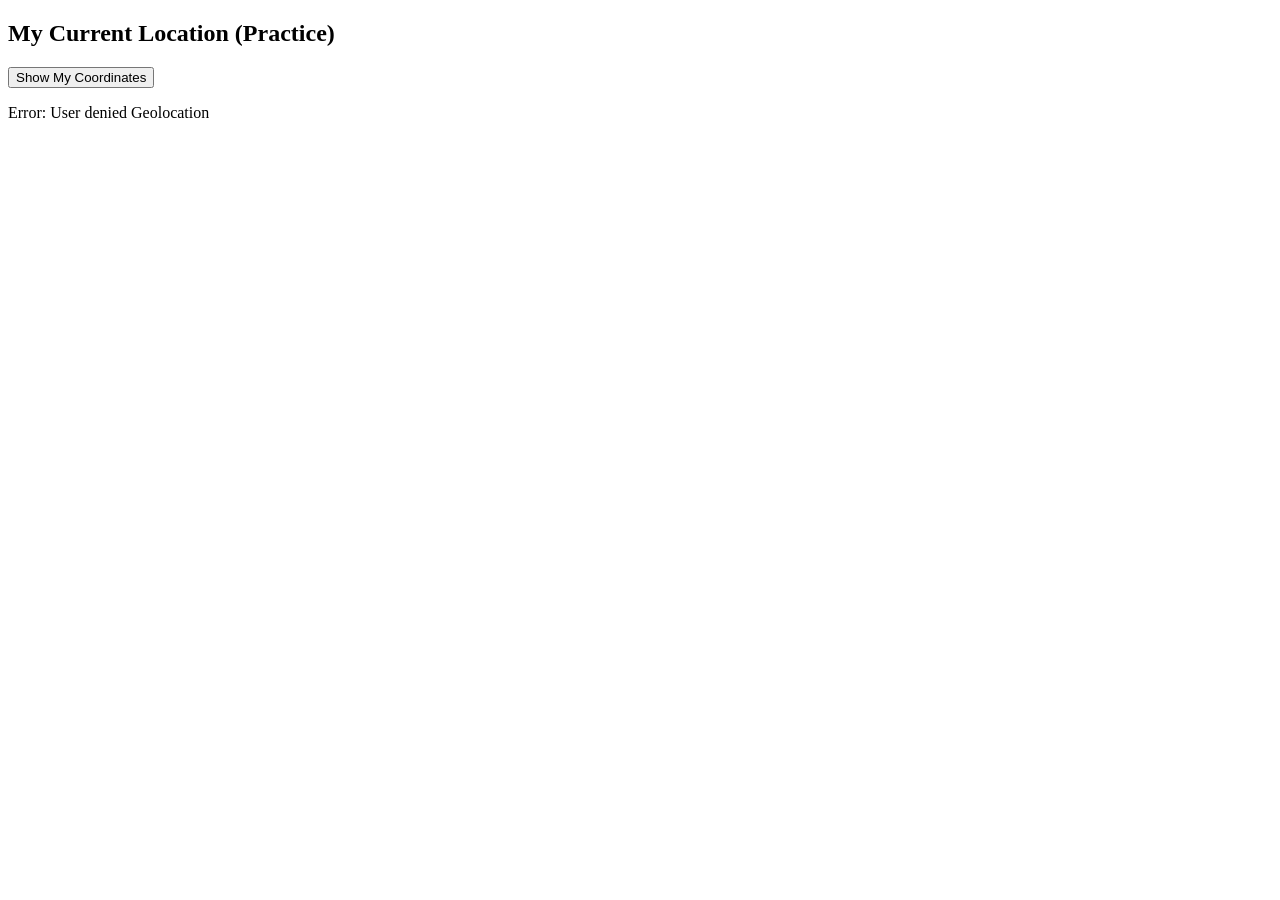
==== apex.html @ 78ddf8ea "Add files via upload" ====
<!DOCTYPE html>
<html lang="en">
<head>
    <meta charset="UTF-8">
    <title>Geolocation Practice</title>
</head>
<body>
    <h2>My Current Location (Practice)</h2>
    <button onclick="getLocation()">Show My Coordinates</button>
    <p id="output">Click the button to test browser permission.</p>

    <script>
        function getLocation() {
            const output = document.getElementById("output");

            // Check if the browser supports Geolocation
            if (!navigator.geolocation) {
                output.textContent = "Geolocation is not supported by your browser.";
                return;
            }

            output.textContent = "Requesting permission...";

            // Request the current device's location
            navigator.geolocation.getCurrentPosition(
                (position) => {
                    const lat = position.coords.latitude;
                    const lon = position.coords.longitude;
                    output.textContent = `Latitude: ${lat}, Longitude: ${lon}`;
                },
                (error) => {
                    output.textContent = `Error: ${error.message}`;
                }
            );
        }
        navigator.geolocation.getCurrentPosition(
    (position) => {
        const lat = position.coords.latitude;
        const lon = position.coords.longitude;
        const accuracy = position.coords.accuracy; // Accuracy in meters
        output.textContent = `Latitude: ${lat}, Longitude: ${lon} (Accuracy: ${accuracy} meters)`;
    },
    (error) => {
        output.textContent = `Error: ${error.message}`;
    },
    {
        enableHighAccuracy: true,
        timeout: 10000,
        maximumAge: 0
    }
);
    </script>
</body>
</html>
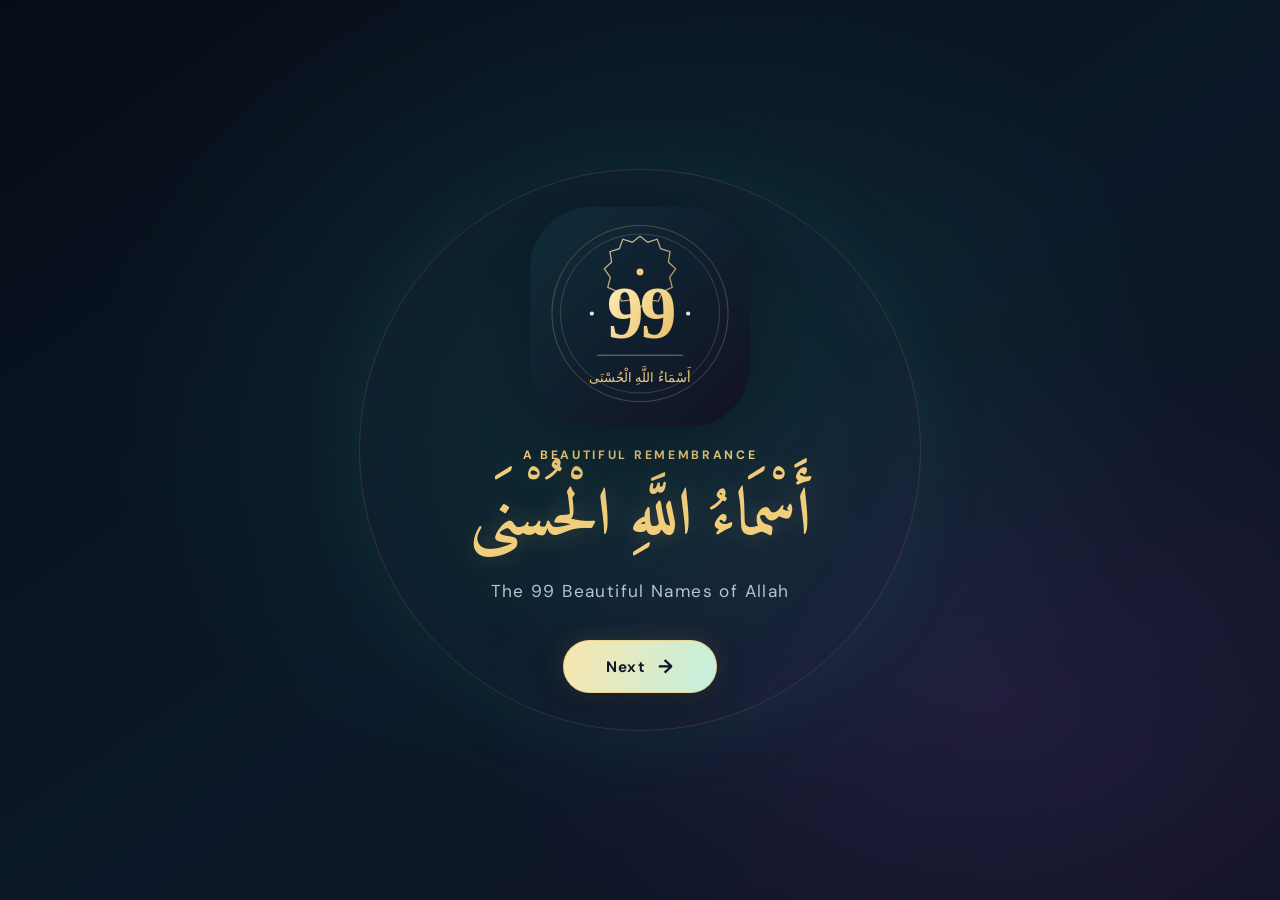
==== commit 76f5037c: "Add files via upload" ====
--- a/apex.html
+++ b/apex.html
@@ -1,54 +1,47 @@
 <!DOCTYPE html>
 <html lang="en">
+
 <head>
     <meta charset="UTF-8">
-    <title>Geolocation Practice</title>
+    <meta name="viewport" content="width=device-width, initial-scale=1.0">
+    <meta name="theme-color" content="#080e19">
+    <meta name="description" content="Explore the 99 beautiful names of Allah with meanings and Arabic pronunciation.">
+    <meta name="apple-mobile-web-app-capable" content="yes">
+    <meta name="apple-mobile-web-app-status-bar-style" content="black-translucent">
+    <title>99 Names of Allah</title>
+    <link rel="manifest" href="manifest.webmanifest">
+    <link rel="icon" href="icon.svg" type="image/svg+xml">
+    <link rel="stylesheet" href="style.css">
 </head>
+
 <body>
-    <h2>My Current Location (Practice)</h2>
-    <button onclick="getLocation()">Show My Coordinates</button>
-    <p id="output">Click the button to test browser permission.</p>
+    <section class="splash-screen" id="splashScreen" aria-labelledby="splashTitle">
+        <div class="splash-content">
+            <img class="splash-logo" src="icon.svg" alt="Asma ul Husna logo">
+            <p class="splash-eyebrow">A beautiful remembrance</p>
+            <h1 id="splashTitle" lang="ar" dir="rtl">أَسْمَاءُ اللَّهِ الْحُسْنَى</h1>
+            <p class="splash-subtitle">The 99 Beautiful Names of Allah</p>
+            <button class="next-button" id="splashNextButton" type="button">Next <span
+                    aria-hidden="true">→</span></button>
+        </div>
+    </section>
 
-    <script>
-        function getLocation() {
-            const output = document.getElementById("output");
+    <main class="page" id="appContent" hidden>
+        <header class="hero">
+            <p class="eyebrow" lang="ar" dir="rtl">أَسْمَاءُ اللَّهِ الْحُسْنَى</p>
+            <h1 id="appHeading" tabindex="-1">99 Names of Allah</h1>
+            <p class="arabic-intro">بِسْمِ اللَّهِ الرَّحْمَٰنِ الرَّحِيمِ</p>
+            <p class="intro">Beautiful names, qualities, and attributes of Allah</p>
+            <button class="install-button" id="installAppButton" type="button" hidden>Install App</button>
+        </header>
 
-            // Check if the browser supports Geolocation
-            if (!navigator.geolocation) {
-                output.textContent = "Geolocation is not supported by your browser.";
-                return;
-            }
+        <section class="names-grid" id="namesGrid" aria-label="Names of Allah"></section>
 
-            output.textContent = "Requesting permission...";
+        <footer>
+            <p>ٱللّٰه</p>
+        </footer>
+    </main>
+    <script src="script.js"></script>
+</body>
 
-            // Request the current device's location
-            navigator.geolocation.getCurrentPosition(
-                (position) => {
-                    const lat = position.coords.latitude;
-                    const lon = position.coords.longitude;
-                    output.textContent = `Latitude: ${lat}, Longitude: ${lon}`;
-                },
-                (error) => {
-                    output.textContent = `Error: ${error.message}`;
-                }
-            );
-        }
-        navigator.geolocation.getCurrentPosition(
-    (position) => {
-        const lat = position.coords.latitude;
-        const lon = position.coords.longitude;
-        const accuracy = position.coords.accuracy; // Accuracy in meters
-        output.textContent = `Latitude: ${lat}, Longitude: ${lon} (Accuracy: ${accuracy} meters)`;
-    },
-    (error) => {
-        output.textContent = `Error: ${error.message}`;
-    },
-    {
-        enableHighAccuracy: true,
-        timeout: 10000,
-        maximumAge: 0
-    }
-);
-    </script>
-</body>
-</html>
+</html>
--- a/style.css
+++ b/style.css
@@ -0,0 +1,549 @@
+@import url('https://fonts.googleapis.com/css2?family=Amiri:wght@400;700&family=Cormorant+Garamond:wght@500;600;700&family=DM+Sans:wght@400;500;600;700&display=swap');
+
+:root {
+    color-scheme: dark;
+    --ink: #f3eedf;
+    --muted: #b4c3ce;
+    --green: #c3f0df;
+    --gold: #f1ce7b;
+    --paper: #080e19;
+    --card: rgba(15, 27, 44, 0.82);
+}
+
+* {
+    box-sizing: border-box;
+}
+
+body {
+    position: relative;
+    isolation: isolate;
+    min-height: 100vh;
+    margin: 0;
+    padding: 48px 20px 28px;
+    color: var(--ink);
+    background:
+        radial-gradient(ellipse at 12% 14%, rgba(35, 122, 114, 0.23), transparent 38rem),
+        radial-gradient(ellipse at 88% 20%, rgba(103, 65, 145, 0.2), transparent 34rem),
+        radial-gradient(ellipse at 52% 100%, rgba(177, 129, 58, 0.13), transparent 40rem),
+        linear-gradient(145deg, #070d18 0%, #0b1828 52%, #111225 100%);
+    font-family: 'DM Sans', 'Segoe UI', sans-serif;
+}
+
+body::before {
+    position: fixed;
+    z-index: 0;
+    inset: 0;
+    background:
+        radial-gradient(ellipse at 18% 35%, rgba(36, 179, 157, 0.17), transparent 38%),
+        radial-gradient(ellipse at 78% 30%, rgba(130, 91, 190, 0.17), transparent 40%),
+        radial-gradient(ellipse at 55% 78%, rgba(219, 171, 82, 0.1), transparent 36%);
+    background-size: 160% 160%;
+    content: "";
+    pointer-events: none;
+    animation: ambient-color-shift 24s ease-in-out infinite alternate;
+}
+
+body::after {
+    position: fixed;
+    z-index: 0;
+    inset: 0;
+    background-image:
+        radial-gradient(1px 1px at 24px 32px, rgba(255, 237, 191, 0.65) 50%, transparent 100%),
+        radial-gradient(1px 1px at 92px 108px, rgba(184, 225, 228, 0.55) 50%, transparent 100%);
+    background-size: 150px 150px, 210px 210px;
+    content: "";
+    opacity: 0.38;
+    pointer-events: none;
+}
+
+.splash-screen {
+    position: fixed;
+    z-index: 3;
+    inset: 0;
+    display: grid;
+    overflow: hidden;
+    padding: 28px;
+    background:
+        radial-gradient(ellipse at 50% 42%, rgba(35, 122, 114, 0.22), transparent 34rem),
+        radial-gradient(ellipse at 78% 78%, rgba(103, 65, 145, 0.2), transparent 32rem),
+        linear-gradient(145deg, #070d18 0%, #0b1828 52%, #111225 100%);
+    place-items: center;
+}
+
+.splash-screen::before {
+    position: absolute;
+    width: min(78vw, 560px);
+    aspect-ratio: 1;
+    border: 1px solid rgba(241, 206, 123, 0.14);
+    border-radius: 50%;
+    box-shadow: 0 0 80px rgba(35, 179, 157, 0.08), inset 0 0 80px rgba(103, 65, 145, 0.08);
+    content: "";
+    animation: splash-orbit 36s linear infinite;
+}
+
+.splash-content {
+    position: relative;
+    z-index: 1;
+    width: min(100%, 520px);
+    text-align: center;
+    animation: hero-arrive 900ms cubic-bezier(0.2, 0.75, 0.25, 1) both;
+}
+
+.splash-logo {
+    display: block;
+    width: clamp(150px, 42vw, 220px);
+    height: auto;
+    margin: 0 auto 20px;
+    border-radius: 28%;
+    filter: drop-shadow(0 16px 38px rgba(0, 0, 0, 0.35));
+    animation: logo-float 5s ease-in-out 900ms infinite;
+}
+
+.splash-eyebrow {
+    margin: 0 0 8px;
+    color: var(--gold);
+    font-size: 0.76rem;
+    font-weight: 700;
+    letter-spacing: 0.22em;
+    text-transform: uppercase;
+}
+
+.splash-content h1 {
+    margin: 0;
+    color: var(--gold);
+    font-family: 'Amiri', Georgia, serif;
+    font-size: clamp(2.35rem, 8vw, 4.1rem);
+    font-weight: 700;
+    line-height: 1.45;
+    text-shadow: 0 0 26px rgba(241, 206, 123, 0.22);
+}
+
+.splash-subtitle {
+    margin: 14px 0 0;
+    color: var(--muted);
+    font-size: clamp(0.92rem, 3vw, 1.08rem);
+    letter-spacing: 0.08em;
+}
+
+.next-button {
+    display: inline-flex;
+    min-width: 154px;
+    align-items: center;
+    justify-content: center;
+    gap: 12px;
+    margin-top: 38px;
+    padding: 13px 24px;
+    border: 1px solid rgba(241, 206, 123, 0.7);
+    border-radius: 999px;
+    color: #101623;
+    background: linear-gradient(110deg, #f8e6ae, #c3f0df);
+    box-shadow: 0 10px 32px rgba(0, 0, 0, 0.25), 0 0 26px rgba(241, 206, 123, 0.14);
+    font: inherit;
+    font-size: 0.95rem;
+    font-weight: 700;
+    letter-spacing: 0.08em;
+    cursor: pointer;
+    transition: transform 180ms ease, box-shadow 180ms ease;
+    animation: next-glow 3s ease-in-out infinite;
+}
+
+.next-button span {
+    font-size: 1.2rem;
+    transition: transform 180ms ease;
+}
+
+.next-button:hover,
+.next-button:focus-visible {
+    transform: translateY(-3px);
+    box-shadow: 0 14px 38px rgba(0, 0, 0, 0.32), 0 0 34px rgba(241, 206, 123, 0.24);
+}
+
+.next-button:hover span {
+    transform: translateX(4px);
+}
+
+.next-button:focus-visible {
+    outline: 3px solid rgba(195, 240, 223, 0.7);
+    outline-offset: 4px;
+}
+
+.splash-screen.is-leaving {
+    animation: splash-exit 420ms ease-in both;
+    pointer-events: none;
+}
+
+.page[hidden],
+.splash-screen[hidden] {
+    display: none !important;
+}
+
+.page {
+    position: relative;
+    z-index: 1;
+    width: min(1120px, 100%);
+    margin: 0 auto;
+    animation: app-arrive 650ms cubic-bezier(0.2, 0.75, 0.25, 1) both;
+}
+
+.hero {
+    margin: 0 auto 36px;
+    text-align: center;
+    animation: hero-arrive 900ms cubic-bezier(0.2, 0.75, 0.25, 1) both;
+}
+
+.eyebrow {
+    margin: 0 0 10px;
+    color: var(--gold);
+    font-size: 0.78rem;
+    font-weight: 700;
+    letter-spacing: 0.2em;
+    text-transform: uppercase;
+    animation: gold-glow 3.5s ease-in-out infinite;
+}
+
+.hero h1 {
+    margin: 0;
+    background: linear-gradient(100deg, #f8e6ae 10%, #fff9e9 48%, #c4eadb 90%);
+    background-clip: text;
+    color: transparent;
+    font-family: 'Cormorant Garamond', Georgia, serif;
+    font-size: clamp(3rem, 8vw, 5.3rem);
+    font-weight: 600;
+    letter-spacing: 0.015em;
+    line-height: 1;
+    -webkit-background-clip: text;
+    -webkit-text-fill-color: transparent;
+}
+
+.arabic-intro {
+    margin: 20px 0 8px;
+    color: var(--gold);
+    font-family: 'Amiri', Georgia, serif;
+    font-size: clamp(1.9rem, 4.5vw, 2.7rem);
+    line-height: 1.7;
+    text-shadow: 0 0 24px rgba(241, 206, 123, 0.24);
+}
+
+.intro {
+    margin: 0;
+    color: var(--muted);
+    font-size: 1rem;
+    letter-spacing: 0.035em;
+}
+
+.install-button {
+    margin-top: 22px;
+    padding: 11px 24px;
+    border: 1px solid rgba(241, 206, 123, 0.72);
+    border-radius: 999px;
+    color: #101623;
+    background: linear-gradient(110deg, #f8e6ae, #c3f0df);
+    box-shadow: 0 8px 26px rgba(0, 0, 0, 0.22), 0 0 24px rgba(241, 206, 123, 0.12);
+    font: inherit;
+    font-size: 0.9rem;
+    font-weight: 700;
+    letter-spacing: 0.06em;
+    cursor: pointer;
+    transition: transform 180ms ease, box-shadow 180ms ease;
+}
+
+.install-button[hidden] {
+    display: none;
+}
+
+.install-button:hover,
+.install-button:focus-visible {
+    transform: translateY(-2px);
+    box-shadow: 0 12px 32px rgba(0, 0, 0, 0.3), 0 0 30px rgba(241, 206, 123, 0.24);
+}
+
+.names-grid {
+    display: grid;
+    grid-template-columns: repeat(auto-fit, minmax(min(100%, 210px), 1fr));
+    gap: 18px;
+    perspective: 1000px;
+}
+
+.names-grid > * {
+    position: relative;
+    overflow: hidden;
+    min-height: 150px;
+    padding: 22px 18px;
+    border: 1px solid rgba(241, 206, 123, 0.2);
+    border-radius: 20px;
+    background: var(--card);
+    box-shadow: 0 16px 38px rgba(0, 0, 0, 0.24), inset 0 1px 0 rgba(255, 255, 255, 0.07);
+    backdrop-filter: blur(14px);
+    text-align: center;
+    opacity: 0;
+    transform: translateY(28px) scale(0.97);
+    filter: blur(5px);
+    transition:
+        opacity 650ms ease,
+        transform 650ms cubic-bezier(0.2, 0.75, 0.25, 1),
+        filter 650ms ease,
+        box-shadow 220ms ease,
+        border-color 220ms ease;
+    animation: card-color-shift 18s ease-in-out infinite alternate;
+    animation-delay: calc(var(--card-order, 0) * -2s);
+}
+
+.names-grid > *::before {
+    position: absolute;
+    top: -55px;
+    left: 50%;
+    width: 150px;
+    height: 100px;
+    border-radius: 50%;
+    background: rgba(241, 206, 123, 0.2);
+    content: "";
+    filter: blur(30px);
+    pointer-events: none;
+    transform: translateX(-50%);
+}
+
+.names-grid > *.is-visible {
+    opacity: 1;
+    transform: translateY(0) scale(1);
+    filter: blur(0);
+    transition-delay: calc(var(--card-order, 0) * 35ms);
+}
+
+.names-grid > *:hover {
+    transform: translateY(-8px) scale(1.02);
+    border-color: rgba(241, 206, 123, 0.68);
+    box-shadow: 0 22px 48px rgba(0, 0, 0, 0.38), 0 0 28px rgba(57, 178, 157, 0.12);
+}
+
+.names-grid > *:hover::before {
+    background: rgba(241, 206, 123, 0.3);
+}
+
+.names-grid h2,
+.names-grid h3,
+.name-english {
+    margin: 0 0 8px;
+    color: #f2dfb3;
+    font-family: 'Cormorant Garamond', Georgia, serif;
+    font-size: 1.55rem;
+    font-weight: 600;
+    letter-spacing: 0.025em;
+}
+
+.name-number {
+    display: block;
+    margin-bottom: 8px;
+    color: #9cb3c1;
+    font-size: 0.72rem;
+    font-weight: 600;
+    letter-spacing: 0.18em;
+}
+
+.names-grid .arabic,
+.names-grid .name-arabic {
+    display: block;
+    margin-bottom: 8px;
+    color: #f4d687;
+    font-family: 'Amiri', Georgia, serif;
+    font-size: 2.35rem;
+    line-height: 1.5;
+    text-shadow: 0 0 18px rgba(241, 206, 123, 0.22);
+}
+
+.names-grid p,
+.audio-status {
+    margin: 6px 0 0;
+    color: var(--muted);
+    line-height: 1.6;
+}
+
+.name-meaning {
+    font-family: 'Cormorant Garamond', Georgia, serif;
+    font-size: 1.25rem;
+    font-weight: 500;
+    letter-spacing: 0.015em;
+}
+
+.name-meaning-urdu {
+    color: #f1ce7b !important;
+    font-family: 'Amiri', Georgia, serif;
+    font-size: 1.35rem;
+    line-height: 1.8 !important;
+}
+
+.audio-status {
+    min-height: 1.6em;
+    margin: -20px 0 16px;
+    color: var(--gold);
+    text-align: center;
+}
+
+.speak-button {
+    margin-top: 14px;
+    padding: 9px 18px;
+    border: 1px solid rgba(241, 206, 123, 0.55);
+    border-radius: 999px;
+    color: #f2dfb3;
+    background: rgba(241, 206, 123, 0.06);
+    font: inherit;
+    font-size: 0.88rem;
+    font-weight: 600;
+    letter-spacing: 0.04em;
+    cursor: pointer;
+    transition: color 180ms ease, background-color 180ms ease, transform 180ms ease, box-shadow 180ms ease;
+}
+
+.speak-button:hover,
+.speak-button:focus-visible {
+    color: #101623;
+    background: var(--gold);
+    box-shadow: 0 0 22px rgba(241, 206, 123, 0.22);
+}
+
+.speak-button:active {
+    transform: scale(0.96);
+}
+
+.speak-button:focus-visible {
+    outline: 3px solid rgba(196, 154, 70, 0.55);
+    outline-offset: 3px;
+}
+
+footer {
+    padding-top: 26px;
+    color: var(--gold);
+    font-family: 'Amiri', Georgia, serif;
+    font-size: 2.4rem;
+    text-align: center;
+    text-shadow: 0 0 24px rgba(241, 206, 123, 0.25);
+}
+
+@keyframes hero-arrive {
+    from {
+        opacity: 0;
+        transform: translateY(22px);
+    }
+
+    to {
+        opacity: 1;
+        transform: translateY(0);
+    }
+}
+
+@keyframes app-arrive {
+    from {
+        opacity: 0;
+        transform: translateY(16px);
+    }
+
+    to {
+        opacity: 1;
+        transform: translateY(0);
+    }
+}
+
+@keyframes logo-float {
+    0%,
+    100% {
+        transform: translateY(0);
+    }
+
+    50% {
+        transform: translateY(-9px);
+    }
+}
+
+@keyframes splash-orbit {
+    to {
+        transform: rotate(360deg);
+    }
+}
+
+@keyframes next-glow {
+    0%,
+    100% {
+        box-shadow: 0 10px 32px rgba(0, 0, 0, 0.25), 0 0 26px rgba(241, 206, 123, 0.14);
+    }
+
+    50% {
+        box-shadow: 0 12px 36px rgba(0, 0, 0, 0.28), 0 0 34px rgba(241, 206, 123, 0.3);
+    }
+}
+
+@keyframes splash-exit {
+    to {
+        opacity: 0;
+        transform: scale(1.025);
+        visibility: hidden;
+    }
+}
+
+@keyframes gold-glow {
+    0%,
+    100% {
+        text-shadow: 0 0 0 rgba(196, 154, 70, 0);
+    }
+
+    50% {
+        text-shadow: 0 0 16px rgba(196, 154, 70, 0.35);
+    }
+}
+
+@keyframes ambient-color-shift {
+    from {
+        background-position: 0% 40%;
+        opacity: 0.65;
+    }
+
+    to {
+        background-position: 100% 60%;
+        opacity: 1;
+    }
+}
+
+@keyframes card-color-shift {
+    0%,
+    100% {
+        background-color: rgba(15, 27, 44, 0.82);
+    }
+
+    35% {
+        background-color: rgba(14, 39, 45, 0.88);
+    }
+
+    70% {
+        background-color: rgba(33, 25, 48, 0.86);
+    }
+}
+
+@media (max-width: 520px) {
+    body {
+        padding: 32px 14px 20px;
+    }
+
+    .hero {
+        margin-bottom: 26px;
+    }
+
+    .names-grid {
+        gap: 12px;
+    }
+}
+
+@media (prefers-reduced-motion: reduce) {
+    *,
+    *::before,
+    *::after {
+        scroll-behavior: auto !important;
+        animation-duration: 0.01ms !important;
+        animation-iteration-count: 1 !important;
+        transition-duration: 0.01ms !important;
+    }
+
+    .names-grid > * {
+        opacity: 1;
+        transform: none;
+        filter: none;
+        background-color: rgba(15, 27, 44, 0.9);
+    }
+}
